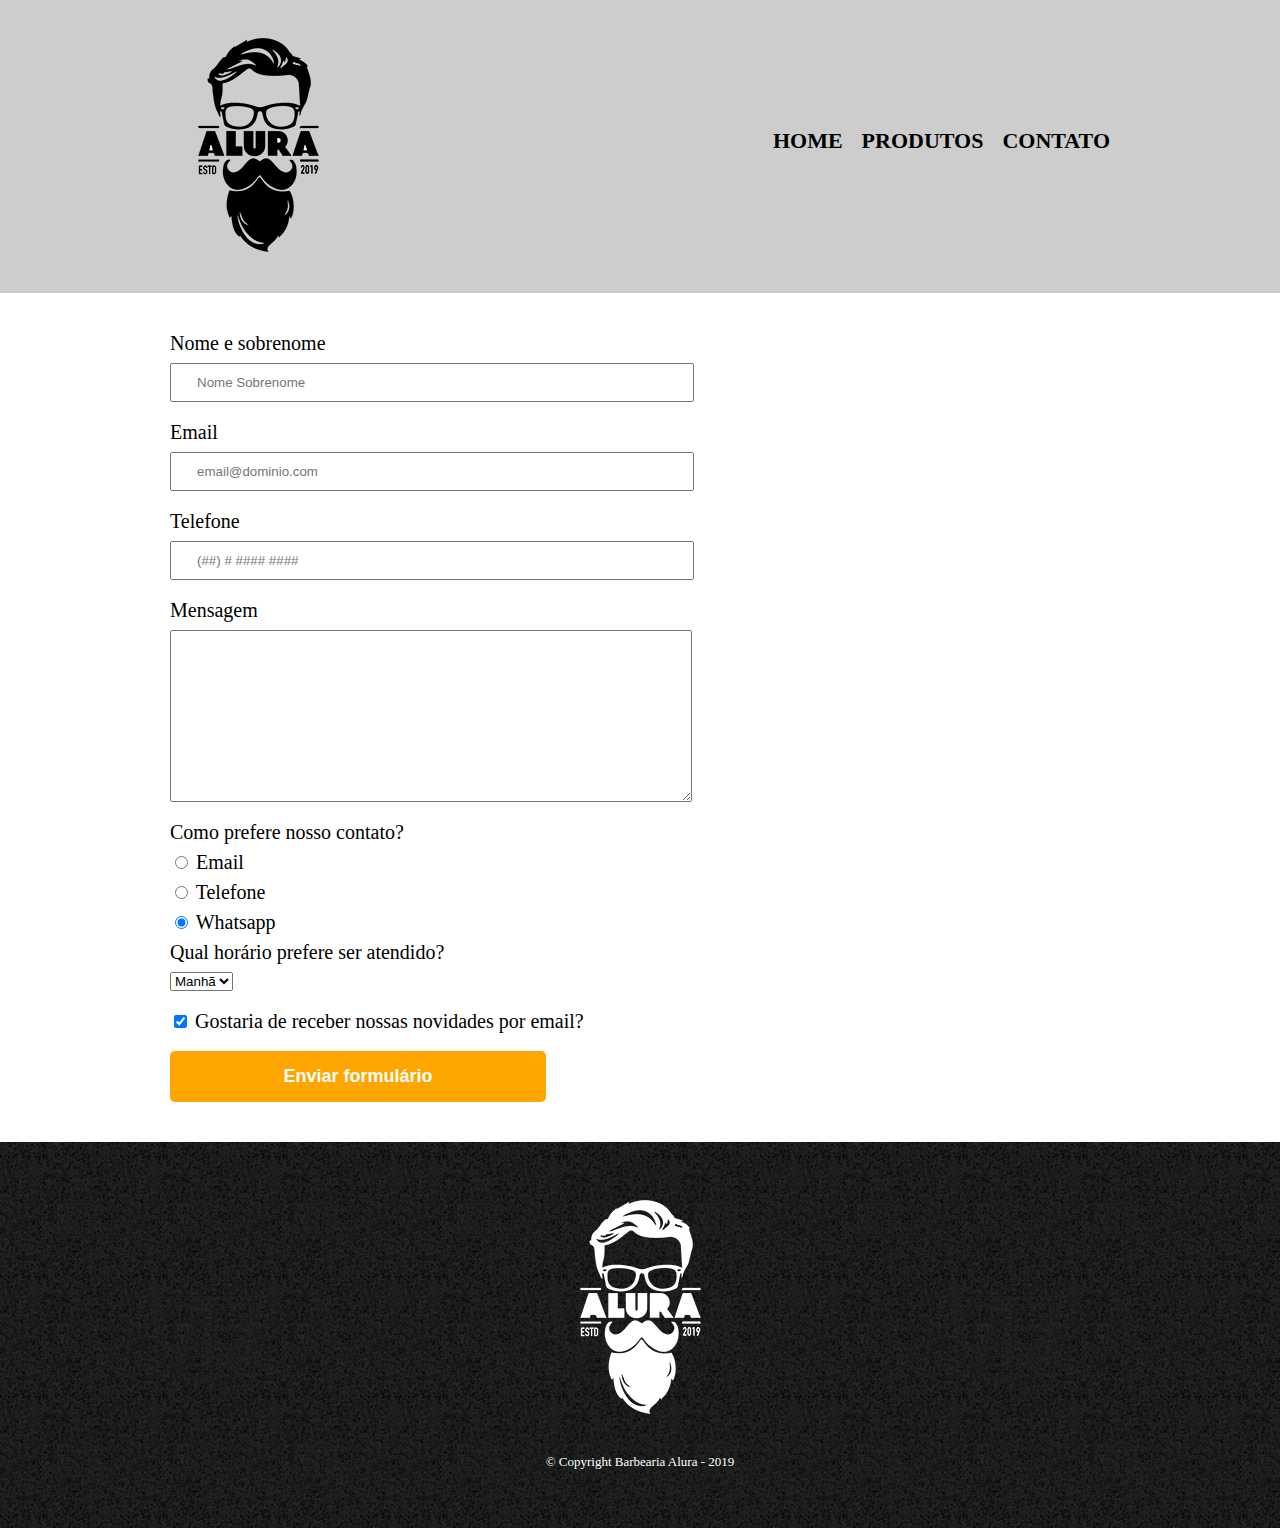
==== contato.html @ 4d6434f4 "first commit" ====
<!DOCTYPE html>
<html lang="pt-br">
  <head>
    <meta charset="UTF-8" />
    <meta http-equiv="X-UA-Compatible" content="IE=edge" />
    <meta name="viewport" content="width=device-width, initial-scale=1.0" />
    <title>Contato - Barbearia Alura</title>
    <link rel="stylesheet" href="reset.css" />
    <link rel="stylesheet" href="style.css" />
  </head>
  <body>
    <header>
      <div class="caixa">
        <h1><img src="logo.png" alt="Logo da Barbearia Alura" /></h1>

        <nav>
          <ul>
            <li><a href="index.html">Home</a></li>
            <li><a href="produtos.html">Produtos</a></li>
            <li><a href="contato.html">Contato</a></li>
          </ul>
        </nav>
      </div>
    </header>

    <main>
      <form>
        <label for="nomeSobrenome">Nome e sobrenome</label>
        <input
          type="text"
          id="nomeSobrenome"
          class="input-padrao"
          required
          placeholder="Nome Sobrenome"
        />

        <label for="email">Email</label>
        <input
          type="email"
          id="email"
          class="input-padrao"
          required
          placeholder="email@dominio.com"
        />

        <label for="telefone">Telefone</label>
        <input
          type="tel"
          id="telefone"
          class="input-padrao"
          required
          placeholder="(##) # #### ####"
        />

        <label for="mensagem">Mensagem</label>
        <textarea
          cols="70"
          rows="10"
          id="mensagem"
          class="input-padrao"
          required
        ></textarea>

        <fieldset>
          <legend>Como prefere nosso contato?</legend>
          <label for="radio-email"
            ><input
              type="radio"
              name="contato"
              value="email"
              id="radio-email"
            />
            Email</label
          >

          <label for="radio-telefone"
            ><input
              type="radio"
              name="contato"
              value="telefone"
              id="radio-telefone"
            />
            Telefone</label
          >

          <label for="radio-whatsapp"
            ><input
              type="radio"
              name="contato"
              value="whatsapp"
              id="radio-whatsapp"
              checked
            />
            Whatsapp</label
          >
        </fieldset>

        <fieldset>
          <legend>Qual horário prefere ser atendido?</legend>
          <select>
            <option>Manhã</option>
            <option>Tarde</option>
            <option>Noite</option>
          </select>
        </fieldset>

        <label class="checkbox"
          ><input type="checkbox" checked /> Gostaria de receber nossas
          novidades por email?</label
        >

        <input type="submit" value="Enviar formulário" class="enviar" />
      </form>
    </main>

    <footer>
      <img src="logo-branco.png" alt="Logo da Barbearia Alura" />
      <p class="copyright">&copy; Copyright Barbearia Alura - 2019</p>
    </footer>
  </body>
</html>
---- style.css ----
header
{
    background: #BBBBBBBB;
    padding: 20px 0;
}

.caixa
{
    position: relative;
    width: 940px;
    margin: 0 auto;
}

nav
{
    position: absolute;
    top: 110px;
    right: 0;
}

nav li
{
    display: inline;
    margin: 0 0 0 15px
}

nav a
{
    text-transform: uppercase;
    font-weight: bold;
    font-size: 22px;
    color: #000000;
    text-decoration: none;
}

nav a:hover
{
    color: #C78C19;
    text-decoration: underline;
}

.produtos
{
    width: 940px;
    margin: 0 auto;
    padding: 50px 0;
}

.produtos li
{
    display: inline-block;
    text-align: center;
    width: 30%;
    vertical-align: top;
    margin: 0 1.5%;
    padding: 30px 20px;
    box-sizing: border-box;
    border: 2px solid #000000;
    border-radius: 10px;
}

.produtos li:hover
{
    border-color: #C78C19;
}

.produtos li:active
{
    border-color: #088C19;
}

.produtos li:hover h2
{
    font-size: 34px;
}

.produtos h2
{
    font-size: 30px;
    font-weight: bold;
}

.produto-descricao
{
    font-size: 18px;

}

.produto-preco
{
    font-size: 22px;
    font-weight: bold;
    margin-top: 10px;
}

footer
{
    text-align: center;
    background: url("bg.jpg");
    padding: 40px 0;
}

.copyright
{
    color: #FFFFFF;
    font-size: 13px;
    margin: 20px 0;
}

main
{
    width: 940px;
    margin: 0 auto;
}

form
{
    margin: 40px 0;
}

form label, form legend
{
    display: block;
    font-size: 20px;
    margin: 0 0 10px;
}

.input-padrao
{
    display: block;
    margin: 0 0 20px;
    padding: 10px 25px;
    width: 50%;
}

.checkbox
{
    margin: 20px 0;
}

.enviar
{
    width: 40%;
    padding: 15px 0;
    background: orange;
    color: white;
    font-weight: bold;
    font-size: 18px;
    border: none;
    border-radius: 5px;
    transition: 1s background;
    cursor: pointer;
}

.enviar:hover
{
    background: darkorange;
}
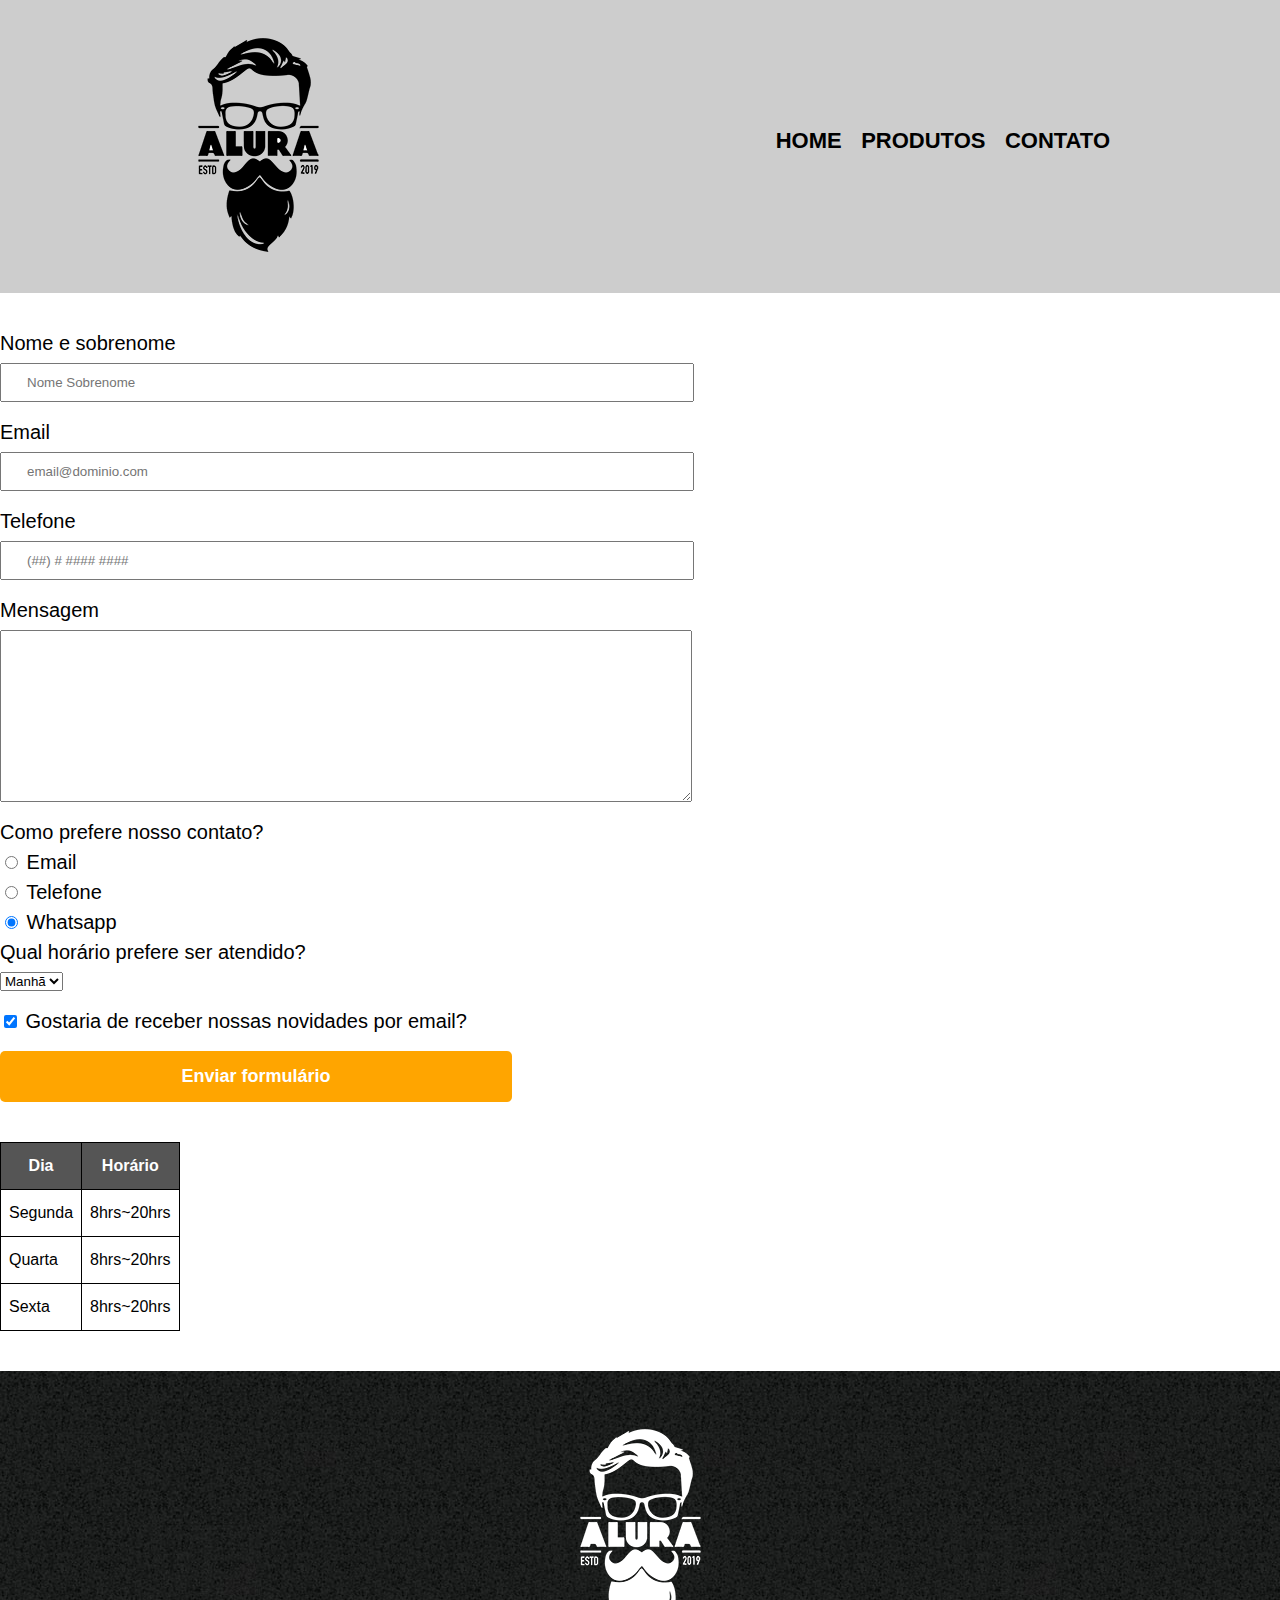
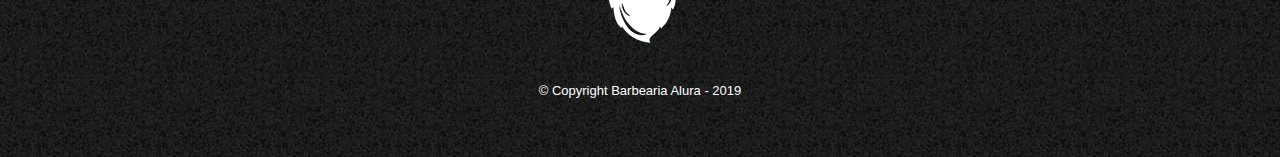
==== commit 72c72ce8: "Add files via upload" ====
--- a/contato.html
+++ b/contato.html
@@ -111,6 +111,30 @@
 
         <input type="submit" value="Enviar formulário" class="enviar" />
       </form>
+
+    <table>
+      <thead>
+        <tr>
+            <th>Dia</th>
+            <th>Horário</th>
+        </tr>
+    </thead>
+    <tbody>
+        <tr>
+            <td>Segunda</td>
+            <td>8hrs~20hrs</td>
+        </tr>
+        <tr>
+            <td>Quarta</td>
+            <td>8hrs~20hrs</td>
+        </tr>
+        <tr>
+            <td>Sexta</td>
+            <td>8hrs~20hrs</td>
+        </tr>
+    </tbody>
+    </table>
+
     </main>
 
     <footer>
--- a/style.css
+++ b/style.css
@@ -1,3 +1,8 @@
+body
+{
+    font-family: 'Montserrat', sans-serif;
+}
+
 header
 {
     background: #BBBBBBBB;
@@ -107,12 +112,6 @@
     margin: 20px 0;
 }
 
-main
-{
-    width: 940px;
-    margin: 0 auto;
-}
-
 form
 {
     margin: 40px 0;
@@ -148,11 +147,174 @@
     font-size: 18px;
     border: none;
     border-radius: 5px;
-    transition: 1s background;
+    transition: 1s all;
     cursor: pointer;
 }
 
 .enviar:hover
 {
     background: darkorange;
+    transform: scale(1.2);
+}
+
+table
+{
+    margin: 20px 0 40px;
+}
+
+thead
+{
+    background: #555555;
+    color: white;
+    font-weight: bold;
+}
+
+td, th
+{
+    border: 1px solid #000000;
+    padding: 15px 8px;
+}
+
+/*css da página inicial*/
+.banner
+{
+    width: 100%;
+}
+
+.mainHeader
+{
+    text-align: center;
+    font-size: 2em;
+    margin: 0 0 1em;
+    clear: left;
+}
+
+.principal
+{
+    padding: 3em 0;
+    background: #fefefe;
+    width: 940px;
+    margin: 0 auto;
+}
+
+.principal p 
+{
+    margin: 0 0 1em;
+}
+
+.principal strong
+{
+    font-weight: bold;
+}
+
+.principal em
+{
+    font-style: italic;
+}
+
+.imgBeneficios
+{
+    width: 100%;
+}
+
+.utensilios
+{
+    width: 120px;
+    float: left;
+    margin: 0 20px 20px 0;
+}
+
+.mapa
+{
+    padding: 3em 0;
+    background: linear-gradient(#fefefe, #888888);
+}
+
+.contentMapa
+{
+    width: 940px;
+    margin: 0 auto;
+}
+
+.mapa p
+{
+    margin: 0 0 2em;
+    text-align: center;
+}
+
+.video
+{
+    width: 560px;
+    margin: 1em auto;
+}
+
+.beneficios
+{
+    padding: 3em 0;
+    background: #888888;
+}
+
+.contentBeneficios
+{
+    width: 640px;
+    margin: 0 auto;
+}
+
+.imgBeneficios
+{
+    width: 60%;
+    opacity: 0.7;
+    transition: 1s;
+    box-shadow: 10px 10px 10px #000000;
+}
+
+.imgBeneficios:hover
+{
+    opacity: 1;
+    transition: 1s;
+}
+
+.listBeneficios
+{
+    width: 40%;
+    display: inline-block;
+    vertical-align: top;
+}
+
+.items
+{
+    line-height: 1.5;
+}
+
+.items:before
+{
+    content: "★";
+}
+
+.items:first-child
+{
+    font-weight: bold;
+}
+
+@media screen and (max-width: 480px)
+{
+    .caixa, .principal, .contentBeneficios, .contentMapa, .video
+    {
+        width: auto;
+    }
+
+    h1
+    {
+        text-align: center;
+    }
+
+    nav
+    {
+        position: static;
+    }
+
+    .listBeneficios, .imgBeneficios
+    {
+        width: 100%;
+    }
 }